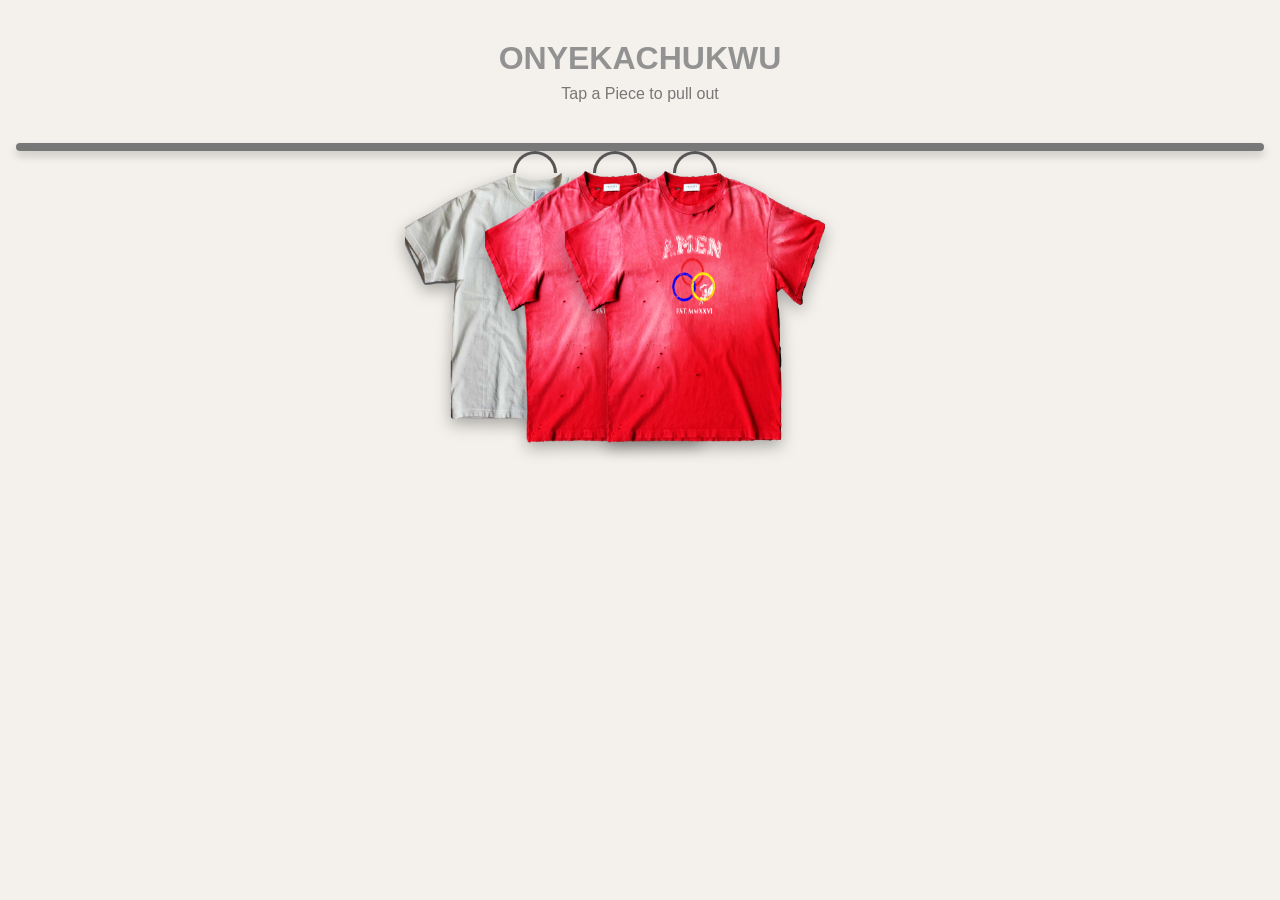
==== index.html @ c6feafb4 "rack setup" ====
<!DOCTYPE html>
<html lang="en">
<head>
    <meta charset="UTF-8">
    <meta name="viewport" content="width=device-width, initial-scale=1.0">
    <title>ONYEKACHUKWU</title>
    <link rel="stylesheet" href="style.css">
</head>
<body>
    <video autoplay muted loop playinline id="background-video">
        <source src="images/From Klickpin.com- 51 Clever Street Style Looks-pin-id-728035096080261238.mp4" type="video/mp4">
    </video>
   <main class="rack-section">
    <h1>ONYEKACHUKWU</h1>
    <p class="hint">Tap a Piece to pull out</p>
    <div class="rack">
        <div class="rail"></div>
        <div class="clothes">
         <button class="garment" aria-label="amen-white">
           <span class="hanger"></span>
           <span class="cloth" ><img src="images/saint.png" alt=""></span>
         </button>
        

         <button class="garment" aria-label="washed-red">
           <span class="hanger"></span>
           <span class="cloth" ><img src="images/lazydevil2.png" alt=""></span>
         </button>
        

         <button class="garment" aria-label="evil-angel">
           <span class="hanger"></span>
           <span class="cloth" ><img src="images/lazydevil2.png" alt=""></span>
         </button>
        







        </div>




    </div>




   </main>





<div class="modal" id="modal" hidden>
    <div class="modal-card">
        <button class="close" id="closebtn" aria-label="close">&times;</button>
        <div class="modal-image" id="modalimage"></div>
        <h2 id="modalname"></h2>
        <p id="modalprice"></p>
        <div id="modalsizes"></div>
        <button class="add-btn">Add to cart</button>
    </div>

</div>
    <script src="script.js"></script>
</body>
</html>
---- style.css ----
* {
    box-sizing: border-box;
    margin: 0;
    padding: 0;
}

body {
    font-family: Arial, sans-serif;
    background-color: #f4f1ec;
    color: #929292;
    
}
#background-video{
    position: fixed;
    top: 0;
    left: 0;
    width: 100%;
    height: 100%;
    object-fit: cover;
    object-position: center;
    z-index: -1;
}

.rack-section{
    padding: 40px 16px;
    text-align: center;
}

.hint{
    margin:8px 0 40px;
    color: #777;
}

.rack{
    position: relative;
    padding: 8px 0 60px;
    width: 100%;
    margin:0 auto;
    display: flex;
    justify-content: center;
    
}

.rail{
    position: absolute;
    top: 0;
    left: 0;
    right: 0;
    height: 8px;
    background-color: #777;
    border-radius: 4px;
    box-shadow: 0 5px 8px rgba(0,0,0,0.18);
}

.clothes{
    display: flex;
    width: max-content;
    margin: 0 auto;
    padding: 0 60px 0 190px;
}

.garment{
    position: relative;
    display: flex;
    flex-direction: column;
    width: 260px;
    margin-left: -180px;
    padding: 0;
    background: none;
    border: none;
    cursor: pointer;
    align-items: center;
    transform-origin: top center;
    transition: transform 0.4s ease;
   
}
.hanger{
    display: block;
    width: 44px;
    height: 22px;
    border: 3px solid #555;
    border-bottom: none;
    border-radius: 22px 22px 0 0;
    position: relative;
    z-index: 2;
    transform-origin: top center;
    transition: transform 0.3s ease;
}
.cloth{
    display: block;
    width: 100%;
    aspect-ratio: 4/5;
    margin-top: -30px;
   
   
}

.cloth img{
    display: block;
    width: 100%;
    height: 100%;
    object-fit: contain;
    object-position: top center;
    filter: drop-shadow(0 6px 8px rgba(0,0,0,0.3));
}

.garment.peek{
    z-index: 5;
    transform: translateY(16px) 
    rotate(-5deg) scale(1.08);
}
.garment.push-left{
    transform:translateX(-30px);

}
.garment.push-right{
    transform:translateX(30px);
}

.modal{
    position:fixed;
    inset:0;
    display:flex;
    align-items: center;
    justify-content: center;
    z-index: 100;
    background: rgba(0,0,0,0.6)
    
  
}
.modal[hidden]{
    display: none;
}
.modal-card{
    position: relative;
    width: min(90%, 380px);
    padding: 20px;
    text-align: center;
    background: #fff;
    border-radius: 12px;
}
.modal-image{
    height: 350px;
    margin-bottom: 16px;
    border-radius:8px;

}
.close {
    position:absolute;
    top: 8px;
    right: 12px;
    font-size: 28px;
    background: none;
    border:none;
    cursor:pointer;
}
.size-btn{
    margin: 12px 4px;
    padding: 8px 14px;
    background: #fff;
    border: 1px solid #222;
    border-radius:6px;
    cursor:pointer;
}

.add-btn{
    padding: 12px 24px;
    color:#fff;
    background: #222;
    border: none;
    border-radius:6px;
    cursor: pointer;
}

@media (hover:hover){
  .garment:not(.peek):hover .cloth{
    transform: translateY(-6px);
  }
}

.cloth{
    transition: transform 0.25s ease;
}
@keyframes hangerSwing {
    0% {
        transform: rotate(0deg);
    }

    25% {
        transform: rotate(-4deg);
    }

    50% {
        transform: rotate(4deg);
    }

    75% {
        transform: rotate(-2deg);
    }

    100% {
        transform: rotate(0deg);
    }
}

.hanger.swing {
    animation: hangerSwing 0.5s ease-in-out;
}
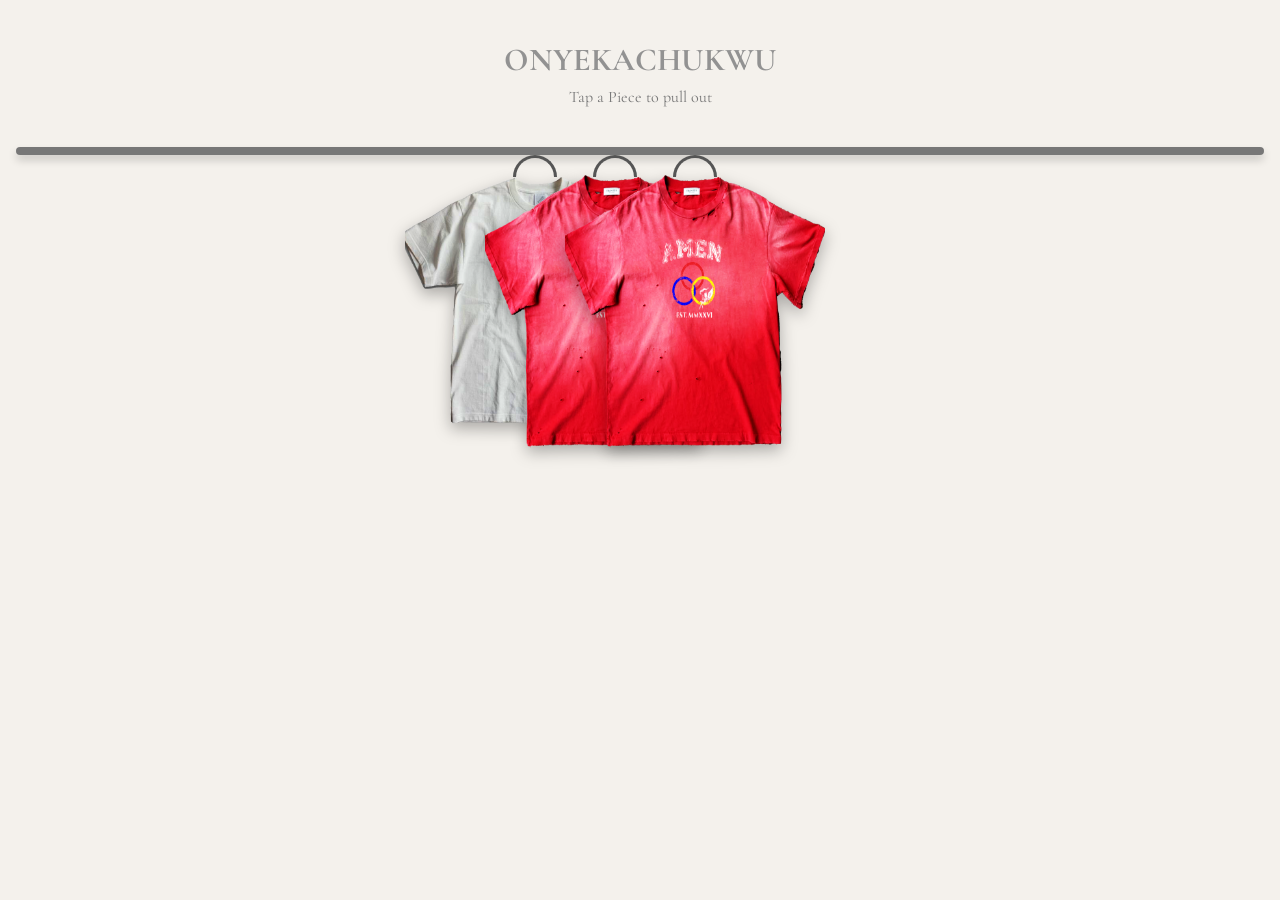
==== commit d55ccd10: "testing new swing motion" ====
--- a/index.html
+++ b/index.html
@@ -5,6 +5,9 @@
     <meta name="viewport" content="width=device-width, initial-scale=1.0">
     <title>ONYEKACHUKWU</title>
     <link rel="stylesheet" href="style.css">
+    <link rel="preconnect" href="https://googleapis.com">
+    <link rel="preconnect" href="https://fonts.gstatic.com" crossorigin>
+    <link href="https://fonts.googleapis.com/css2?family=Cormorant+Garamond:wght@300;400&family=Inter:wght@300;400&display=swap" rel="stylesheet">
 </head>
 <body>
     <video autoplay muted loop playinline id="background-video">
--- a/style.css
+++ b/style.css
@@ -5,7 +5,7 @@
 }
 
 body {
-    font-family: Arial, sans-serif;
+    font-family: 'Cormorant Garamond', serif;
     background-color: #f4f1ec;
     color: #929292;
     
@@ -38,6 +38,8 @@
     margin:0 auto;
     display: flex;
     justify-content: center;
+    perspective: 800px;
+   
     
 }
 
@@ -71,8 +73,8 @@
     cursor: pointer;
     align-items: center;
     transform-origin: top center;
-    transition: transform 0.4s ease;
-   
+    transition: transform 0.5s ease;
+    
 }
 .hanger{
     display: block;
@@ -91,6 +93,7 @@
     width: 100%;
     aspect-ratio: 4/5;
     margin-top: -30px;
+    
    
    
 }
@@ -105,10 +108,11 @@
 }
 
 .garment.peek{
-    z-index: 5;
-    transform: translateY(16px) 
-    rotate(-5deg) scale(1.08);
-}
+    z-index: 10;
+    transform: translateX(30px) rotateY(-20deg) scale(1.1)
+}
+
+
 .garment.push-left{
     transform:translateX(-30px);
 
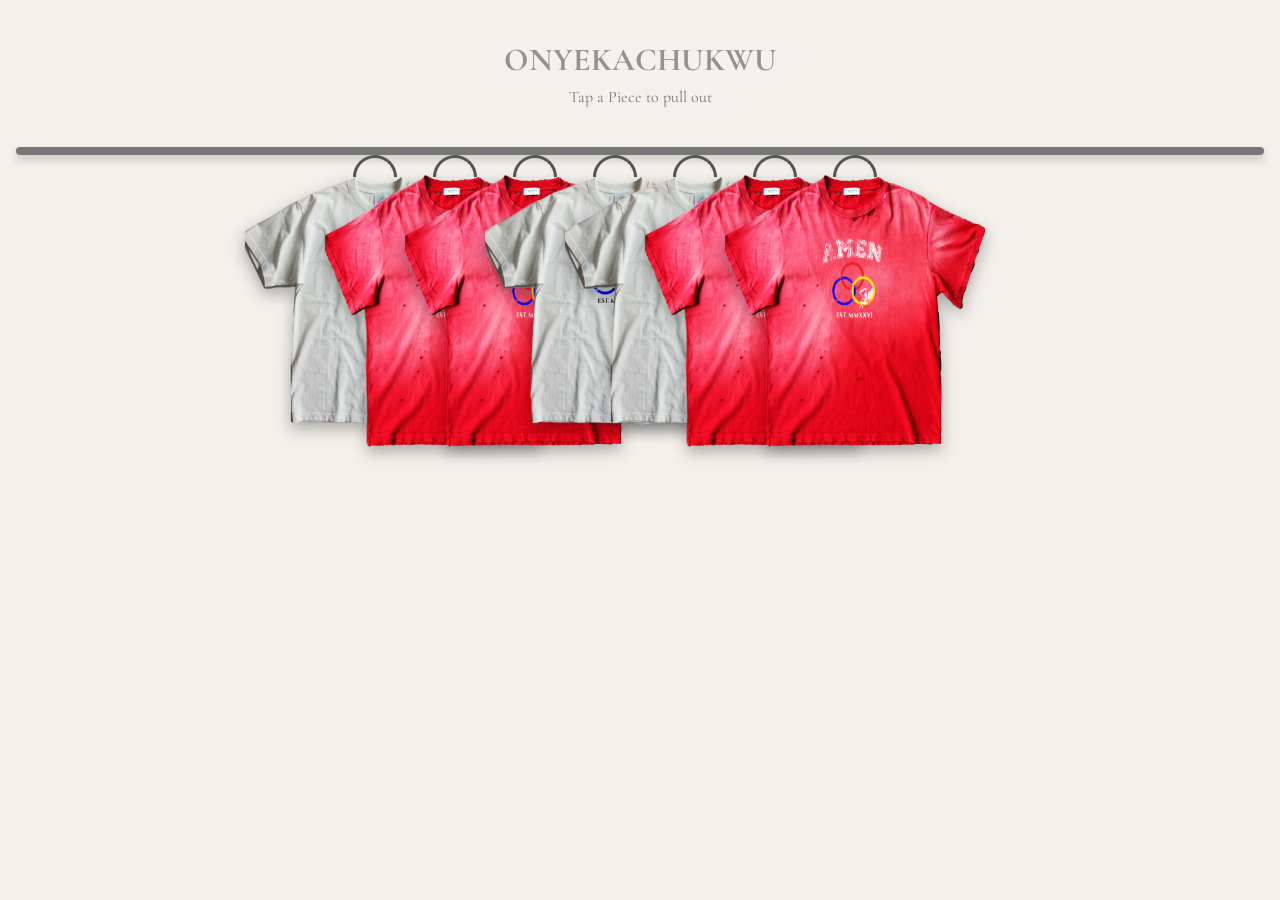
==== commit 0017c7f5: "added more clothes to see if the sizing works" ====
--- a/index.html
+++ b/index.html
@@ -36,7 +36,27 @@
            <span class="cloth" ><img src="images/lazydevil2.png" alt=""></span>
          </button>
         
+        <button class="garment" aria-label="amen-white">
+           <span class="hanger"></span>
+           <span class="cloth" ><img src="images/saint.png" alt=""></span>
+         </button>
+        
 
+         <button class="garment" aria-label="amen-white">
+           <span class="hanger"></span>
+           <span class="cloth" ><img src="images/saint.png" alt=""></span>
+         </button>
+        
+
+         <button class="garment" aria-label="evil-angel">
+           <span class="hanger"></span>
+           <span class="cloth" ><img src="images/lazydevil2.png" alt=""></span>
+         </button>
+
+         <button class="garment" aria-label="evil-angel">
+           <span class="hanger"></span>
+           <span class="cloth" ><img src="images/lazydevil2.png" alt=""></span>
+         </button>
 
 
 
--- a/style.css
+++ b/style.css
@@ -109,7 +109,7 @@
 
 .garment.peek{
     z-index: 10;
-    transform: translateX(30px) rotateY(-20deg) scale(1.1)
+    transform: translateX(30px) rotateY(-22deg) scale(1.07)
 }
 
 
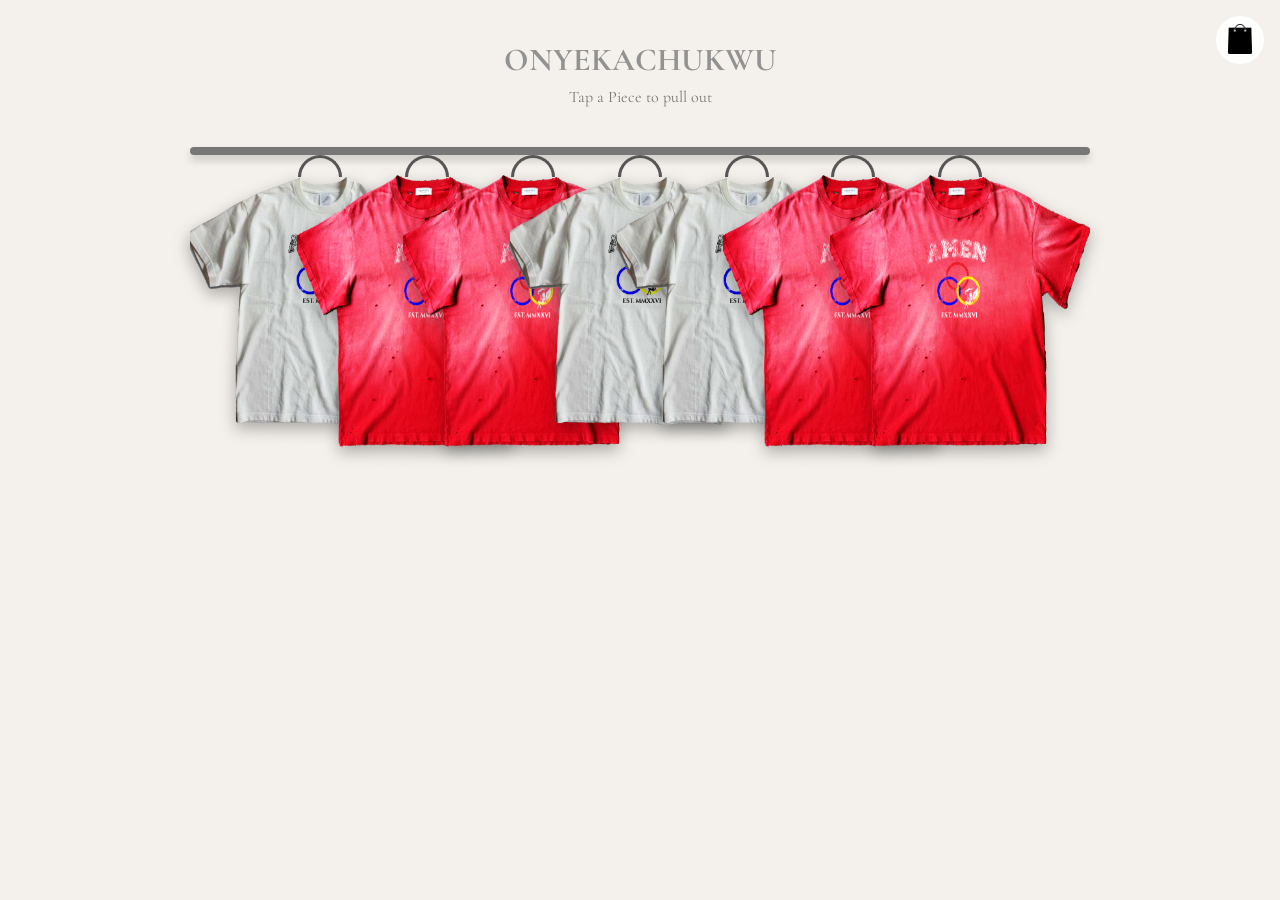
==== commit f35ac597: "added the add to cart counter" ====
--- a/index.html
+++ b/index.html
@@ -27,13 +27,13 @@
 
          <button class="garment" aria-label="washed-red">
            <span class="hanger"></span>
-           <span class="cloth" ><img src="images/lazydevil2.png" alt=""></span>
+           <span class="cloth" ><img src="images/Lazydev.png" alt=""></span>
          </button>
         
 
          <button class="garment" aria-label="evil-angel">
            <span class="hanger"></span>
-           <span class="cloth" ><img src="images/lazydevil2.png" alt=""></span>
+           <span class="cloth" ><img src="images/Lazydev.png" alt=""></span>
          </button>
         
         <button class="garment" aria-label="amen-white">
@@ -50,12 +50,12 @@
 
          <button class="garment" aria-label="evil-angel">
            <span class="hanger"></span>
-           <span class="cloth" ><img src="images/lazydevil2.png" alt=""></span>
+           <span class="cloth" ><img src="images/Lazydev.png" alt=""></span>
          </button>
 
          <button class="garment" aria-label="evil-angel">
            <span class="hanger"></span>
-           <span class="cloth" ><img src="images/lazydevil2.png" alt=""></span>
+           <span class="cloth" ><img src="images/Lazydev.png" alt=""></span>
          </button>
 
 
@@ -90,6 +90,8 @@
     </div>
 
 </div>
+
+<button class="cart-btn" id="cart-btn"><img src="images/tuktukdesign-icon-1641920_1920.png" alt=""><span class="cart-badge" id="cart-count">0</span></button>
     <script src="script.js"></script>
 </body>
 </html>
--- a/style.css
+++ b/style.css
@@ -35,6 +35,7 @@
     position: relative;
     padding: 8px 0 60px;
     width: 100%;
+    max-width: 900px;
     margin:0 auto;
     display: flex;
     justify-content: center;
@@ -54,19 +55,20 @@
     box-shadow: 0 5px 8px rgba(0,0,0,0.18);
 }
 
-.clothes{
+.clothes {
+    --n: 7;
+    --w: clamp(120px, 38vw, 260px);
     display: flex;
-    width: max-content;
-    margin: 0 auto;
-    padding: 0 60px 0 190px;
+    width: 100%;
 }
 
 .garment{
     position: relative;
     display: flex;
     flex-direction: column;
-    width: 260px;
-    margin-left: -180px;
+    width:var(--w);
+    flex-shrink: 0;
+    margin-left: calc((100% - var(--w)) / (var(--n) - 1) - var(--w));
     padding: 0;
     background: none;
     border: none;
@@ -75,6 +77,9 @@
     transform-origin: top center;
     transition: transform 0.5s ease;
     
+}
+.garment:first-child {
+    margin-left: 0;
 }
 .hanger{
     display: block;
@@ -166,6 +171,10 @@
     border-radius:6px;
     cursor:pointer;
 }
+.size-btn.selected {
+    background: #222;
+    color: #fff;
+}
 
 .add-btn{
     padding: 12px 24px;
@@ -209,4 +218,39 @@
 
 .hanger.swing {
     animation: hangerSwing 0.5s ease-in-out;
-}+}
+
+.cart-btn {
+    position: fixed;
+    top: 16px;
+    right: 16px;
+    z-index: 50;
+    width: 48px;
+    height: 48px;
+    border: none;
+    border-radius: 50%;
+    background: rgba(255, 255, 255, 0.9);
+    cursor: pointer;
+}
+
+.cart-btn img {
+    width: 24px;
+    height: 30px;
+}
+
+.cart-badge {
+    position: absolute;
+    top: -6px;
+    right: -6px;
+    min-width: 20px;
+    height: 20px;
+    border-radius: 50%;
+    background: #c0392b;
+    color: #fff;
+    font-size: 12px;
+    line-height: 20px;
+}
+
+.cart-badge[hidden] {
+    display: none;
+}
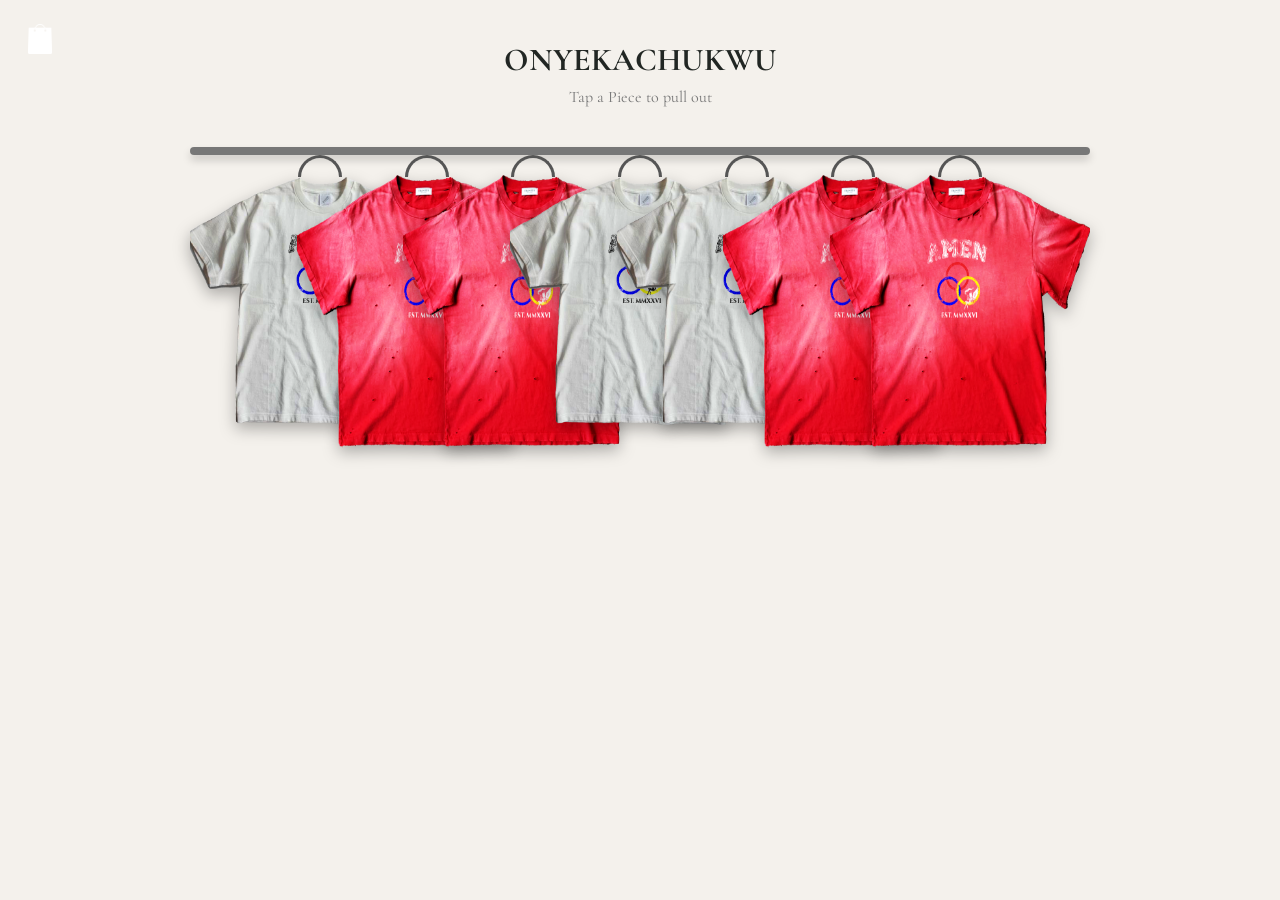
==== commit bd65129f: "cart panel added" ====
--- a/index.html
+++ b/index.html
@@ -92,6 +92,15 @@
 </div>
 
 <button class="cart-btn" id="cart-btn"><img src="images/tuktukdesign-icon-1641920_1920.png" alt=""><span class="cart-badge" id="cart-count">0</span></button>
+
+<div class="cart-panel" id="cart-panel" hidden>
+  <div class="cart-header">
+    <h2>Your Cart</h2>
+  <button class="close-cart" id="close-cart" aria-label="Close cart">&times;</button></div>
+  <div id="cart-items"></div>
+  <p class="cart-total">Total: <span id="cart-total">$0</span></p>
+  <button class="checkout-btn">Checkout</button>
+</div>
     <script src="script.js"></script>
 </body>
 </html>
--- a/style.css
+++ b/style.css
@@ -7,7 +7,7 @@
 body {
     font-family: 'Cormorant Garamond', serif;
     background-color: #f4f1ec;
-    color: #929292;
+    color: #212623;
     
 }
 #background-video{
@@ -223,13 +223,13 @@
 .cart-btn {
     position: fixed;
     top: 16px;
-    right: 16px;
+    left: 16px;
     z-index: 50;
     width: 48px;
     height: 48px;
     border: none;
     border-radius: 50%;
-    background: rgba(255, 255, 255, 0.9);
+    background:transparent;
     cursor: pointer;
 }
 
@@ -245,7 +245,7 @@
     min-width: 20px;
     height: 20px;
     border-radius: 50%;
-    background: #c0392b;
+    background: #270d0a;
     color: #fff;
     font-size: 12px;
     line-height: 20px;
@@ -254,3 +254,53 @@
 .cart-badge[hidden] {
     display: none;
 }
+.cart-btn img {
+    filter: brightness(0) invert(1);
+}
+
+.cart-panel{
+    position: fixed;
+    top: 0;
+    right: 0;
+    width: min(90%, 380px);
+    height:100%;
+    padding: 20px;
+    background: #fff;
+    color: #222;
+    z-index: 120;
+    overflow-y: auto;
+    box-shadow: -4px 0 16px rgba(0, 0, 0, 0.3);
+
+}
+.cart-panel[hidden] {
+    display: none;
+}
+
+.cart-header {
+    display: flex;
+    justify-content: space-between;
+    align-items: center;
+    margin-bottom: 20px;
+}
+
+.close-cart {
+    font-size: 28px;
+    background: none;
+    border: none;
+    cursor: pointer;
+}
+
+.cart-total {
+    margin: 20px 0;
+    font-size: 1.2rem;
+}
+
+.checkout-btn {
+    width: 100%;
+    padding: 14px;
+    background: #222;
+    color: #fff;
+    border: none;
+    border-radius: 6px;
+    cursor: pointer;
+}
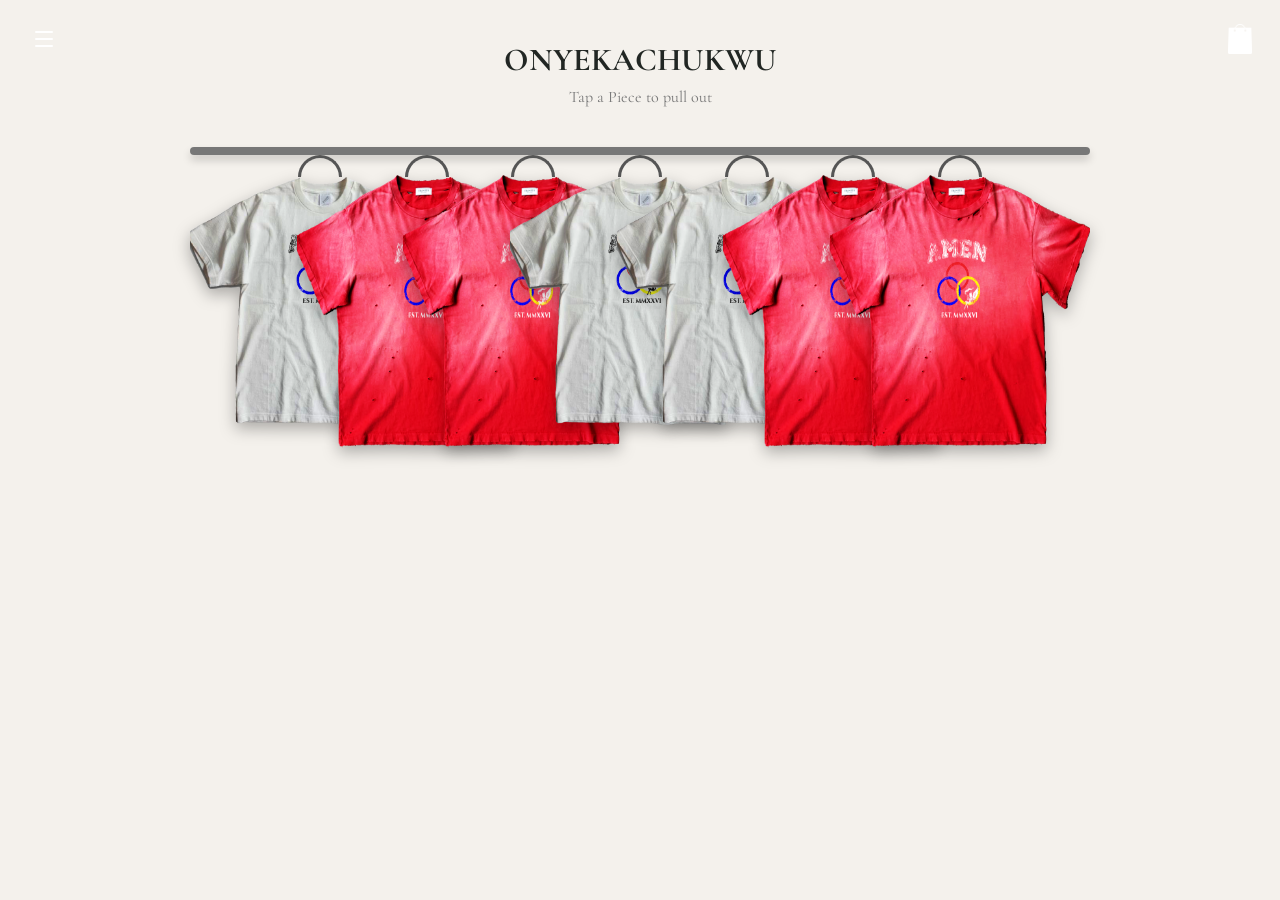
==== commit 68b1597a: "added menu" ====
--- a/index.html
+++ b/index.html
@@ -101,6 +101,19 @@
   <p class="cart-total">Total: <span id="cart-total">$0</span></p>
   <button class="checkout-btn">Checkout</button>
 </div>
+
+
+<button class="menu-btn" id="menu-btn"><img src="images/menu.svg" alt="menu" class="menu"></button>
+  <nav class="menu-panel" id="menu-panel" hidden>
+  <button class="close-menu" id="close-menu" aria-label="Close menu">&times;</button>
+  <a href="#" id="menu-shop">Shop</a>
+  <a href="#">Lookbook</a>
+  <a href="#">My Vision</a>
+  <a href="#">Contact</a>
+</nav>
+
+<div class="backdrop" id="backdrop" hidden></div>
+
     <script src="script.js"></script>
 </body>
 </html>
--- a/style.css
+++ b/style.css
@@ -223,7 +223,7 @@
 .cart-btn {
     position: fixed;
     top: 16px;
-    left: 16px;
+    right: 16px;
     z-index: 50;
     width: 48px;
     height: 48px;
@@ -303,4 +303,97 @@
     border: none;
     border-radius: 6px;
     cursor: pointer;
+}
+
+.cart-row {
+    display: flex;
+    align-items: center;
+    gap: 12px;
+    padding: 12px 0;
+    border-bottom: 1px solid #ddd;
+}
+.cart-row img {
+    width: 64px;
+    height: 80px;
+    object-fit: contain;
+}
+
+.cart-row div {
+    flex: 1;
+}
+
+.remove-btn {
+    background: none;
+    border: none;
+    color: #c0392b;
+    cursor: pointer;
+}
+
+.menu-btn {
+    position: fixed;
+    top: 16px;
+    left: 16px;
+    z-index: 50;
+    height: 48px;
+    padding: 0 16px;
+    background: transparent;
+    border: none;
+    border-radius: 24px;
+    font-family: 'Inter', sans-serif;
+    font-size: 0.7rem;
+    letter-spacing: 0.2em;
+    cursor: pointer;
+}
+.menu-btn img {
+    filter: brightness(0) invert(1);
+}
+
+.menu-panel {
+    position: fixed;
+    top: 0;
+    left: 0;
+    width: clamp(200px, 25vw, 320px);
+    height: 100%;
+    padding: 70px 24px 24px;
+    background: #fff;
+    z-index: 130;
+    display: flex;
+    flex-direction: column;
+    gap: 24px;
+    box-shadow: 4px 0 16px rgba(0, 0, 0, 0.3);
+}
+
+.menu-panel[hidden] {
+    display: none;
+}
+
+.menu-panel a {
+    color: #222;
+    text-decoration: none;
+    font-size: 1.1rem;
+    letter-spacing: 0.25em;
+    text-transform: uppercase;
+}
+
+.close-menu {
+    position: absolute;
+    top: 12px;
+    right: 16px;
+    font-size: 28px;
+    background: none;
+    border: none;
+    cursor: pointer;
+}
+
+
+.backdrop {
+    position: fixed;
+    inset: 0;
+    background: rgba(0, 0, 0, 0.5);
+    z-index: 110;
+    touch-action: none;
+}
+
+.backdrop[hidden] {
+    display: none;
 }
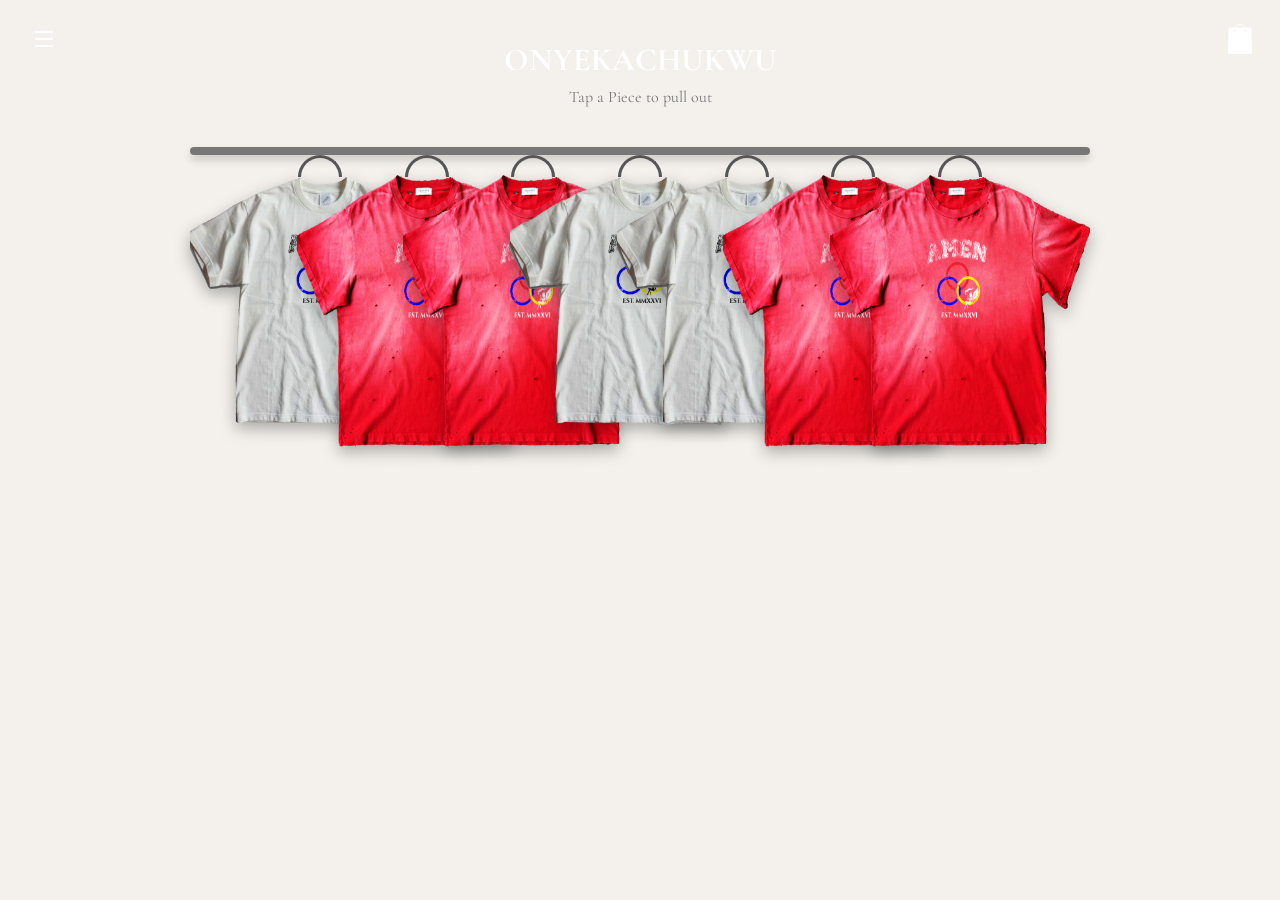
==== commit b247f9c0: "sorting out bg vid for mobile" ====
--- a/index.html
+++ b/index.html
@@ -10,7 +10,7 @@
     <link href="https://fonts.googleapis.com/css2?family=Cormorant+Garamond:wght@300;400&family=Inter:wght@300;400&display=swap" rel="stylesheet">
 </head>
 <body>
-    <video autoplay muted loop playinline id="background-video">
+    <video autoplay muted loop playsinline id="background-video">
         <source src="images/From Klickpin.com- 51 Clever Street Style Looks-pin-id-728035096080261238.mp4" type="video/mp4">
     </video>
    <main class="rack-section">
--- a/style.css
+++ b/style.css
@@ -7,7 +7,7 @@
 body {
     font-family: 'Cormorant Garamond', serif;
     background-color: #f4f1ec;
-    color: #212623;
+    color: #ffffff;
     
 }
 #background-video{
@@ -386,14 +386,3 @@
 }
 
 
-.backdrop {
-    position: fixed;
-    inset: 0;
-    background: rgba(0, 0, 0, 0.5);
-    z-index: 110;
-    touch-action: none;
-}
-
-.backdrop[hidden] {
-    display: none;
-}
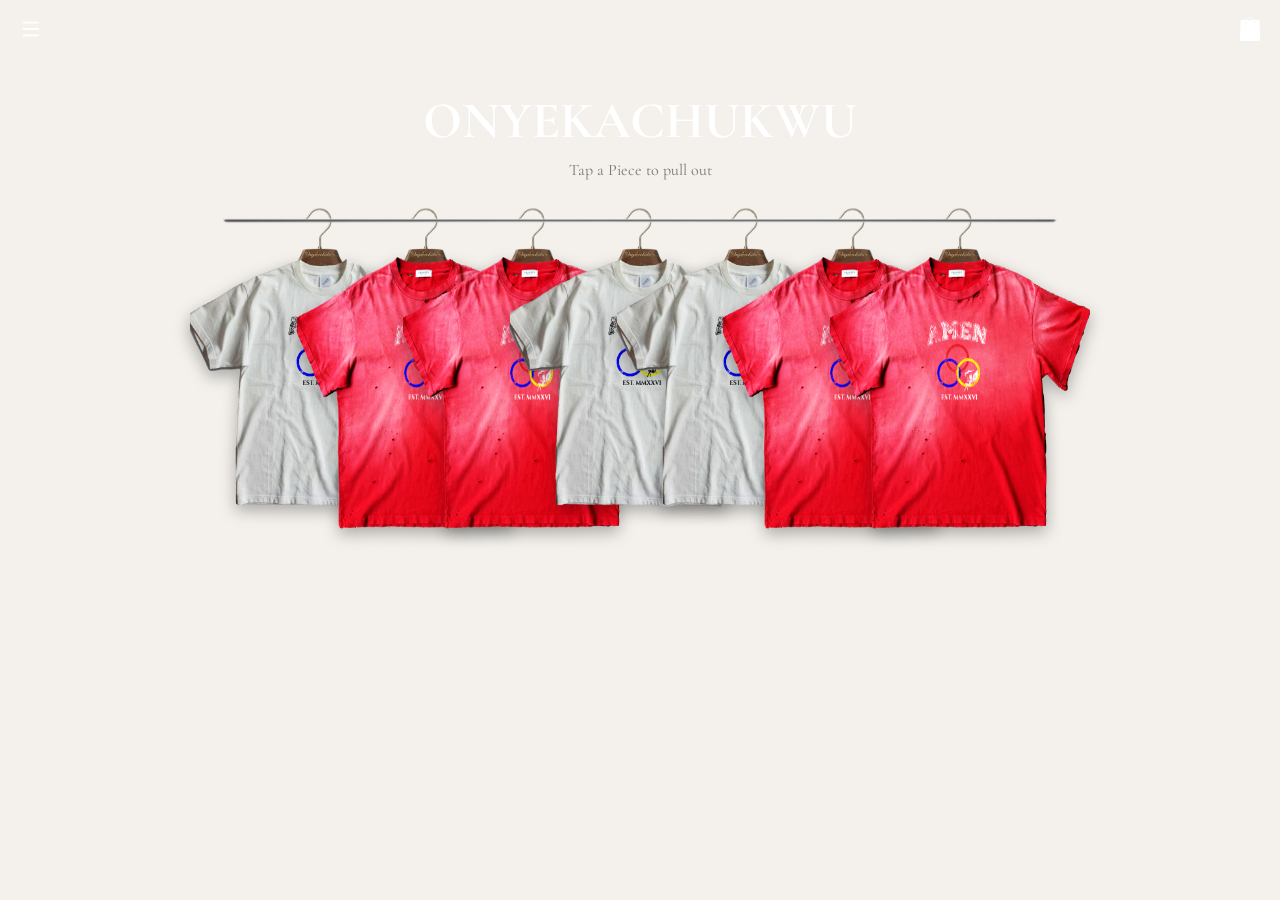
==== commit f10489f5: "added lookbook" ====
--- a/index.html
+++ b/index.html
@@ -107,7 +107,7 @@
   <nav class="menu-panel" id="menu-panel" hidden>
   <button class="close-menu" id="close-menu" aria-label="Close menu">&times;</button>
   <a href="#" id="menu-shop">Shop</a>
-  <a href="#">Lookbook</a>
+  <a href="lookbook.html">Lookbook</a>
   <a href="#">My Vision</a>
   <a href="#">Contact</a>
 </nav>
--- a/style.css
+++ b/style.css
@@ -21,8 +21,12 @@
     z-index: -1;
 }
 
+h1{
+    font-size:clamp(32px, 4vw, 64px) ;
+}
+
 .rack-section{
-    padding: 40px 16px;
+    padding: 90px 16px 40px;
     text-align: center;
 }
 
@@ -31,42 +35,54 @@
     color: #777;
 }
 
+
+/* ============================================
+   RACK, RAIL, HANGER AND CLOTHES
+   Everything here is sized from ONE number: --w (the shirt width).
+   Change --w and the rail, hanger, shirt and spacing all scale together,
+   so it looks the same on phone and desktop.
+   ============================================ */
+
+/* The whole rack. --w is the width of one shirt:
+   at least 120px, 38% of the screen, at most 260px */
 .rack{
+    --w: clamp(120px, 38vw, 260px);
     position: relative;
-    padding: 8px 0 60px;
+    padding: calc(var(--w) * 0.054) 0 60px;
     width: 100%;
     max-width: 900px;
-    margin:0 auto;
+    margin: 0 auto;
     display: flex;
     justify-content: center;
     perspective: 800px;
-   
-    
-}
-
-.rail{
+}
+
+/* The metal bar (your picture). Its thickness follows the shirt size */
+.rail {
     position: absolute;
     top: 0;
     left: 0;
     right: 0;
-    height: 8px;
-    background-color: #777;
-    border-radius: 4px;
-    box-shadow: 0 5px 8px rgba(0,0,0,0.18);
-}
-
+    height: calc(var(--w) * 0.236);
+    background: url('images/rail.png') center / 100% 100% no-repeat;
+    transform: translateY(-50%) translateZ(0);
+    backface-visibility: hidden;
+    z-index: 5;
+}
+
+/* The row that holds all the shirts. --n is the number of shirts (JavaScript sets it) */
 .clothes {
     --n: 7;
-    --w: clamp(120px, 38vw, 260px);
-    display: flex;
-    width: 100%;
-}
-
+    display: flex;
+    width: 100%;
+}
+
+/* One shirt + hanger. The negative margin makes shirts overlap */
 .garment{
     position: relative;
     display: flex;
     flex-direction: column;
-    width:var(--w);
+    width: var(--w);
     flex-shrink: 0;
     margin-left: calc((100% - var(--w)) / (var(--n) - 1) - var(--w));
     padding: 0;
@@ -76,31 +92,34 @@
     align-items: center;
     transform-origin: top center;
     transition: transform 0.5s ease;
-    
-}
+}
+
 .garment:first-child {
     margin-left: 0;
 }
+
+/* The hanger picture: size and pull-up are fractions of the shirt width */
 .hanger{
+    background: url('images/hanger.png') center / contain no-repeat;
     display: block;
-    width: 44px;
-    height: 22px;
-    border: 3px solid #555;
-    border-bottom: none;
-    border-radius: 22px 22px 0 0;
+    width: calc(var(--w) * 0.676);
+    height: calc(var(--w) * 0.676);
+    margin-top: calc(var(--w) * -0.169);
     position: relative;
     z-index: 2;
     transform-origin: top center;
     transition: transform 0.3s ease;
 }
+
+/* The shirt picture. The pull-up tucks the collar behind the hanger */
 .cloth{
     display: block;
     width: 100%;
     aspect-ratio: 4/5;
-    margin-top: -30px;
-    
-   
-   
+    margin-top: calc(var(--w) * -0.527);
+    position: relative;
+    z-index: 3;
+    transition: transform 0.25s ease;
 }
 
 .cloth img{
@@ -112,19 +131,58 @@
     filter: drop-shadow(0 6px 8px rgba(0,0,0,0.3));
 }
 
+/* The tapped shirt swings out, the others slide aside */
 .garment.peek{
     z-index: 10;
-    transform: translateX(30px) rotateY(-22deg) scale(1.07)
-}
-
+    transform: translateX(calc(var(--w) * 0.2)) rotateY(-22deg) scale(1.07);
+}
 
 .garment.push-left{
-    transform:translateX(-30px);
-
-}
+    transform: translateX(calc(var(--w) * -0.2));
+}
+
 .garment.push-right{
-    transform:translateX(30px);
-}
+    transform: translateX(calc(var(--w) * 0.2));
+}
+
+/* Desktop only: shirt lifts slightly when the mouse is over it */
+@media (hover:hover){
+  .garment:not(.peek):hover .cloth{
+    transform: translateY(-6px);
+  }
+}
+
+/* Hanger swing animation */
+@keyframes hangerSwing {
+    0% {
+        transform: rotate(0deg);
+    }
+
+    25% {
+        transform: rotate(-4deg);
+    }
+
+    50% {
+        transform: rotate(4deg);
+    }
+
+    75% {
+        transform: rotate(-2deg);
+    }
+
+    100% {
+        transform: rotate(0deg);
+    }
+}
+
+.hanger.swing {
+    animation: hangerSwing 0.5s ease-in-out;
+}
+
+
+/* ============================================
+   POPUP (everything below is unchanged)
+   ============================================ */
 
 .modal{
     position:fixed;
@@ -185,48 +243,13 @@
     cursor: pointer;
 }
 
-@media (hover:hover){
-  .garment:not(.peek):hover .cloth{
-    transform: translateY(-6px);
-  }
-}
-
-.cloth{
-    transition: transform 0.25s ease;
-}
-@keyframes hangerSwing {
-    0% {
-        transform: rotate(0deg);
-    }
-
-    25% {
-        transform: rotate(-4deg);
-    }
-
-    50% {
-        transform: rotate(4deg);
-    }
-
-    75% {
-        transform: rotate(-2deg);
-    }
-
-    100% {
-        transform: rotate(0deg);
-    }
-}
-
-.hanger.swing {
-    animation: hangerSwing 0.5s ease-in-out;
-}
-
 .cart-btn {
     position: fixed;
-    top: 16px;
-    right: 16px;
+    top: 12px;
+    right: 12px;
     z-index: 50;
-    width: 48px;
-    height: 48px;
+    width: 36px;
+    height: 36px;
     border: none;
     border-radius: 50%;
     background:transparent;
@@ -234,21 +257,21 @@
 }
 
 .cart-btn img {
-    width: 24px;
-    height: 30px;
+    width: 20px;
+    height: 24px;
 }
 
 .cart-badge {
     position: absolute;
-    top: -6px;
-    right: -6px;
-    min-width: 20px;
-    height: 20px;
+    top: -4px;
+    right: -4px;
+    min-width: 16px;
+    height: 16px;
     border-radius: 50%;
     background: #270d0a;
     color: #fff;
-    font-size: 12px;
-    line-height: 20px;
+    font-size: 10px;
+    line-height: 16px;
 }
 
 .cart-badge[hidden] {
@@ -331,11 +354,11 @@
 
 .menu-btn {
     position: fixed;
-    top: 16px;
-    left: 16px;
+    top: 12px;
+    left: 12px;
     z-index: 50;
-    height: 48px;
-    padding: 0 16px;
+    height: 36px;
+    padding: 0 8px;
     background: transparent;
     border: none;
     border-radius: 24px;
@@ -346,6 +369,8 @@
 }
 .menu-btn img {
     filter: brightness(0) invert(1);
+    width: 22px;
+    height: auto;
 }
 
 .menu-panel {
@@ -385,4 +410,36 @@
     cursor: pointer;
 }
 
-
+#backdrop {
+    position: fixed;
+    inset: 0;
+    background: rgba(0, 0, 0, 0.6);
+    z-index: 100;
+}
+
+#backdrop[hidden] {
+    display: none ;
+}
+
+/* Tap and hover feedback */
+
+/* Removes the grey flash phones show on tap */
+a, button {
+    -webkit-tap-highlight-color: transparent;
+}
+
+/* Menu links turn dark when tapped (or hovered) */
+.menu-panel a {
+    padding: 8px 10px;
+    border-radius: 6px;
+}
+.menu-panel a:active,
+.menu-panel a:hover {
+    background: #222;
+    color: #fff;
+}
+
+/* Every other button fades slightly when pressed */
+button:not(.garment):active {
+    opacity: 0.5;
+}
